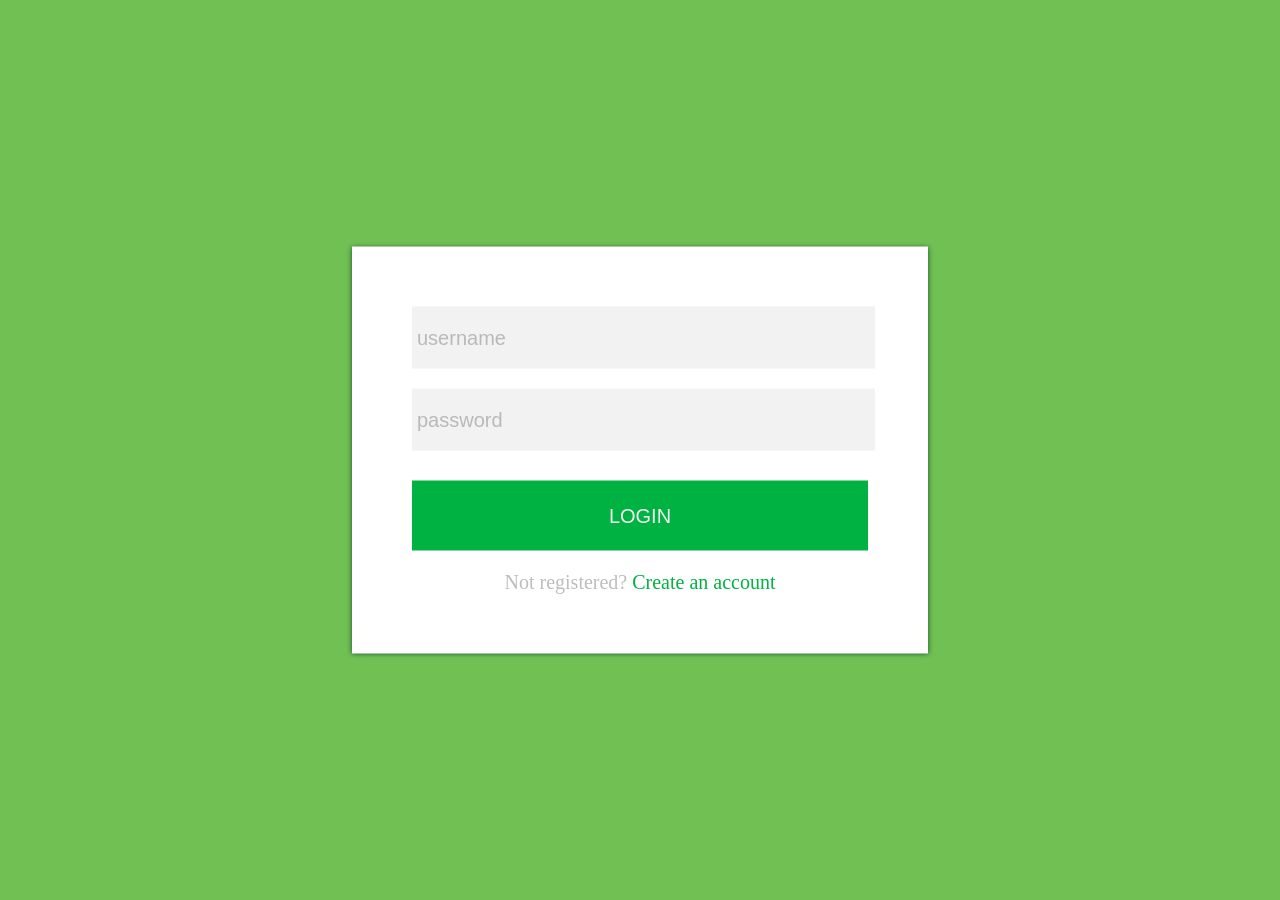
==== index.html @ 4cd1569d "add githubpages" ====
<!DOCTYPE html>

<html>
    <head>
        <link rel="stylesheet" href="css/tela1.css">
        <meta name="viewport" content="width=device-width, user-scalable=no">
    </head>
    <body>
        <div id="login-block">
            <form class="login-form" action="#" method="POST">
                <input type="text" name="username" id="username" placeholder="username">
                <input type="password" name="password" id="password" placeholder="password">

                <button type="submit" name="login">LOGIN</button>
                <p>Not registered? <a href="#">Create an account</a></p>
            </form> 
        </div>
    </body>
</html>
---- css/tela1.css ----
* {
    font-size: 20px;
}

body {
    background-color: #71c053;
}

#login-block {
    background-color: white;
    position: absolute;
    top: 50%;
    left: 50%;
    transform: translateY(-50%) translateX(-50%);
    text-align: center;
    box-shadow: 0 0 5px #154a2c;
    width: 25%;
    color:#bdbdbd;
}

.login-form {
    margin-left: 3em;
    margin-top: 3em;
    margin-right: 3em;
    margin-bottom: 3em;
}

.login-form input {
    background-color: #f2f2f2;
    margin-bottom: 1em;
    width: 100%;
    height: 3em;
    padding-left: 5px;
    border: none;
    font-size: 20px;
}
.login-form :-ms-input-placeholder {
    color: #b9b9b9;
}

.login-form button {
    margin-top: 0.5em;
    background-color: #00b242;
    width: 100%;
    padding: 10px;
    height: 3.5em;
    border: none;
    font-size: 20px;
    color: #f2f2f2;
}

.login-form button:hover {
    box-shadow: 0px 2px 6px 3px #B5B5B5;
}

::-webkit-input-placeholder {
    color:    #b9b9b9;
}

#login-block a {
    text-decoration: none;
    color:#00b242;
}

#login-bloc a:hover{
    color:darkgreen;
}

@media screen and (max-width: 500px) {
 #login-block {
     width: 88%;
 }
}

@media screen and (max-width: 600px) {
 #login-block {
     width: 77%;
 }
}

@media screen and (max-width: 900px) {
 #login-block {
     width: 77%;
 }
}

@media screen and (max-width: 1300px) {
 #login-block {
     width: 45%;
 }
}

@media screen and (min-width: 1300px) {
 #login-block {
     width: 25%;
 }
}
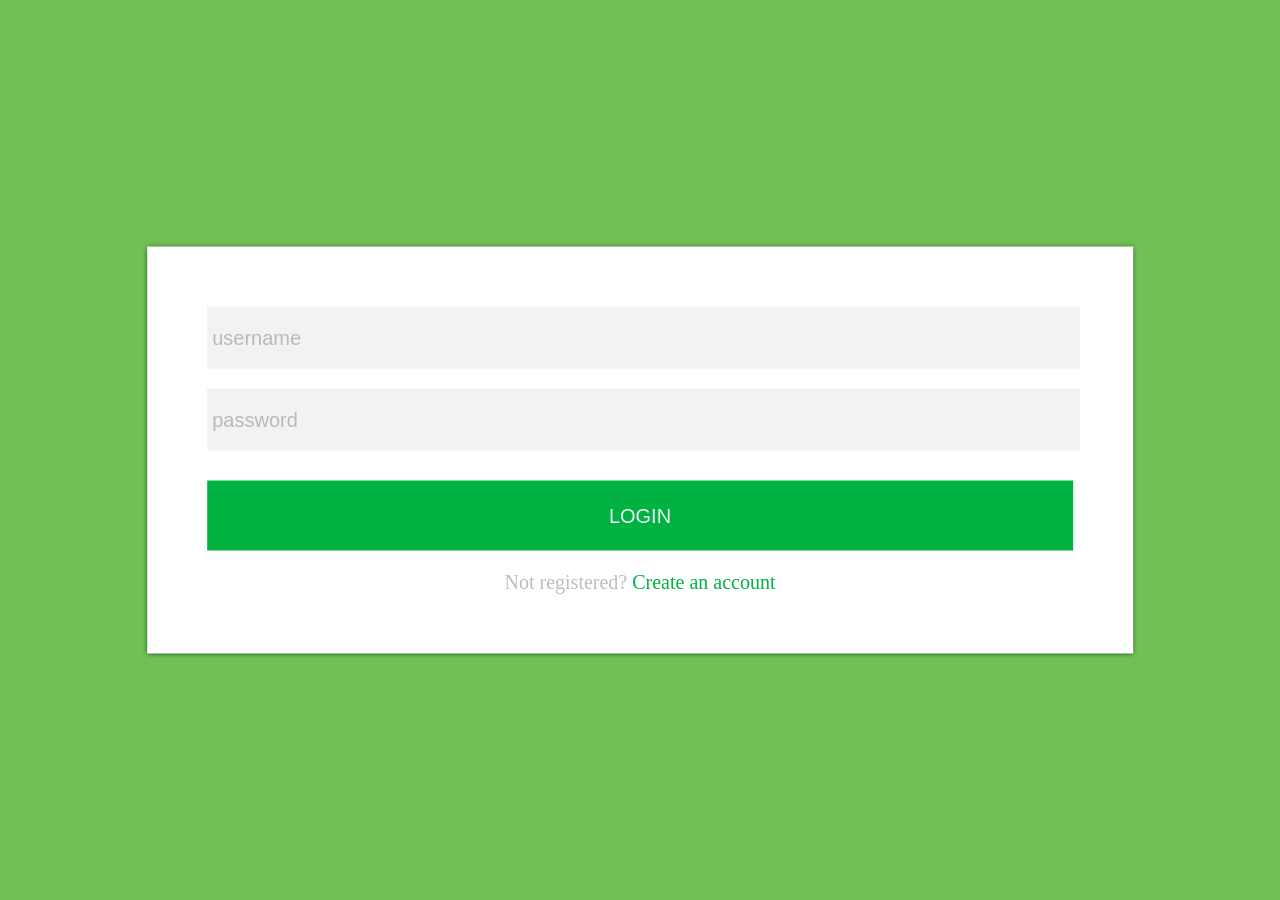
==== commit 308e6106: "add layout viewport" ====
--- a/index.html
+++ b/index.html
@@ -1,19 +1,23 @@
 <!DOCTYPE html>
 
 <html>
-    <head>
-        <link rel="stylesheet" href="css/tela1.css">
-        <meta name="viewport" content="width=device-width, user-scalable=no">
-    </head>
-    <body>
-        <div id="login-block">
-            <form class="login-form" action="#" method="POST">
-                <input type="text" name="username" id="username" placeholder="username">
-                <input type="password" name="password" id="password" placeholder="password">
 
-                <button type="submit" name="login">LOGIN</button>
-                <p>Not registered? <a href="#">Create an account</a></p>
-            </form> 
-        </div>
-    </body>
+<head>
+    <link rel="stylesheet" href="css/tela1.css">
+    <meta name="viewport" content="width=device-width, initial-sacle=1.0, user-scalable=no">
+
+</head>
+
+<body>
+    <div id="login-block">
+        <form class="login-form" action="#" method="POST">
+            <input type="text" name="username" id="username" placeholder="username">
+            <input type="password" name="password" id="password" placeholder="password">
+
+            <button type="submit" name="login">LOGIN</button>
+            <p>Not registered? <a href="#">Create an account</a></p>
+        </form>
+    </div>
+</body>
+
 </html>
--- a/css/tela1.css
+++ b/css/tela1.css
@@ -66,25 +66,32 @@
     color:darkgreen;
 }
 
-@media screen and (max-width: 500px) {
+@media screen and ( max-width: 500px) {
+ #login-block {
+     width: 80%;
+     height: 75%;
+ }
+}
+
+@media screen and (min-width: 500px) {
  #login-block {
      width: 88%;
  }
 }
 
-@media screen and (max-width: 600px) {
+@media screen and (min-width: 600px) {
  #login-block {
      width: 77%;
  }
 }
 
-@media screen and (max-width: 900px) {
+@media screen and (min-width: 900px) {
  #login-block {
      width: 77%;
  }
 }
 
-@media screen and (max-width: 1300px) {
+@media screen and (min-width: 1300px) {
  #login-block {
      width: 45%;
  }
